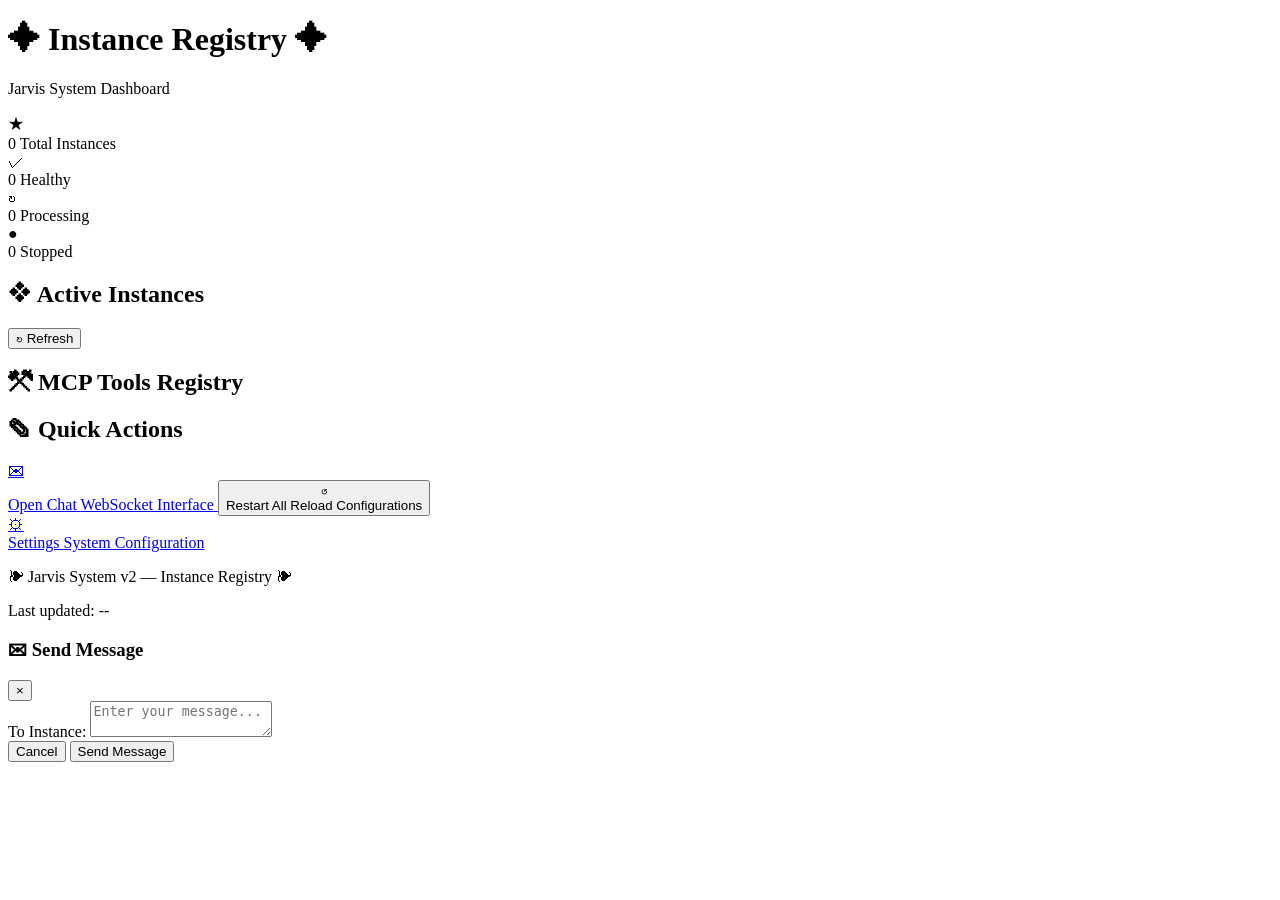
==== web/dashboard.html @ bd9f76c8 "Initial commit: Jarvis Agent Server v2 Features: - Multi-instance Claude Agent management (WebSocket" ====
<!DOCTYPE html>
<html lang="zh-CN">
<head>
    <meta charset="UTF-8">
    <meta name="viewport" content="width=device-width, initial-scale=1.0">
    <title>Jarvis Dashboard - Instance Registry</title>
    <link rel="icon" href="data:image/svg+xml,%3Csvg xmlns='http://www.w3.org/2000/svg' viewBox='0 0 16 16' fill='%23D97757'%3E%3Cpath d='m3.127 10.604 3.135-1.76.053-.153-.053-.085H6.11l-.525-.032-1.791-.048-1.554-.065-1.505-.08-.38-.081L0 7.832l.036-.234.32-.214.455.04 1.009.069 1.513.105 1.097.064 1.626.17h.259l.036-.105-.089-.065-.068-.064-1.566-1.062-1.695-1.121-.887-.646-.48-.327-.243-.306-.104-.67.435-.48.585.04.15.04.593.456 1.267.981 1.654 1.218.242.202.097-.068.012-.049-.109-.181-.9-1.626-.96-1.655-.428-.686-.113-.411a2 2 0 0 1-.068-.484l.496-.674L4.446 0l.662.089.279.242.411.94.666 1.48 1.033 2.014.302.597.162.553.06.17h.105v-.097l.085-1.134.157-1.392.154-1.792.052-.504.25-.605.497-.327.387.186.319.456-.045.294-.19 1.23-.37 1.93-.243 1.29h.142l.161-.16.654-.868 1.097-1.372.484-.545.565-.601.363-.287h.686l.505.751-.226.775-.707.895-.585.759-.839 1.13-.524.904.048.072.125-.012 1.897-.403 1.024-.186 1.223-.21.553.258.06.263-.218.536-1.307.323-1.533.307-2.284.54-.028.02.032.04 1.029.098.44.024h1.077l2.005.15.525.346.315.424-.053.323-.807.411-3.631-.863-.872-.218h-.12v.073l.726.71 1.331 1.202 1.667 1.55.084.383-.214.302-.226-.032-1.464-1.101-.565-.497-1.28-1.077h-.084v.113l.295.432 1.557 2.34.08.718-.112.234-.404.141-.444-.08-.911-1.28-.94-1.44-.759-1.291-.093.053-.448 4.821-.21.246-.484.186-.403-.307-.214-.496.214-.98.258-1.28.21-1.016.19-1.263.112-.42-.008-.028-.092.012-.953 1.307-1.448 1.957-1.146 1.227-.274.109-.477-.247.045-.44.266-.39 1.586-2.018.956-1.25.617-.723-.004-.105h-.036l-4.212 2.736-.75.096-.324-.302.04-.496.154-.162 1.267-.871z'/%3E%3C/svg%3E">
    <link rel="preconnect" href="https://fonts.googleapis.com">
    <link rel="preconnect" href="https://fonts.gstatic.com" crossorigin>
    <link href="https://fonts.googleapis.com/css2?family=Cinzel:wght@400;500;600;700&family=Crimson+Pro:ital,wght@0,300;0,400;0,500;0,600;1,300;1,400&family=IM+Fell+English:ital@0;1&display=swap" rel="stylesheet">
    <link rel="stylesheet" href="/static/dashboard.css">
</head>
<body>
    <!-- Parchment texture overlay -->
    <div class="parchment-bg"></div>
    <div class="parchment-grain"></div>

    <!-- Decorative corners -->
    <div class="corner-ornament top-left"></div>
    <div class="corner-ornament top-right"></div>
    <div class="corner-ornament bottom-left"></div>
    <div class="corner-ornament bottom-right"></div>

    <div class="dashboard-container">
        <!-- Header -->
        <header class="dashboard-header">
            <div class="header-ornament left"></div>
            <div class="header-content">
                <h1 class="title">
                    <span class="title-icon">&#x2726;</span>
                    Instance Registry
                    <span class="title-icon">&#x2726;</span>
                </h1>
                <p class="subtitle">Jarvis System Dashboard</p>
            </div>
            <div class="header-ornament right"></div>
        </header>

        <!-- Status Summary -->
        <section class="summary-section">
            <div class="summary-card">
                <div class="summary-icon">&#x2605;</div>
                <div class="summary-content">
                    <span class="summary-value" id="totalInstances">0</span>
                    <span class="summary-label">Total Instances</span>
                </div>
            </div>
            <div class="summary-card">
                <div class="summary-icon healthy">&#x2713;</div>
                <div class="summary-content">
                    <span class="summary-value" id="healthyInstances">0</span>
                    <span class="summary-label">Healthy</span>
                </div>
            </div>
            <div class="summary-card">
                <div class="summary-icon processing">&#x21BB;</div>
                <div class="summary-content">
                    <span class="summary-value" id="processingInstances">0</span>
                    <span class="summary-label">Processing</span>
                </div>
            </div>
            <div class="summary-card">
                <div class="summary-icon stopped">&#x25CF;</div>
                <div class="summary-content">
                    <span class="summary-value" id="stoppedInstances">0</span>
                    <span class="summary-label">Stopped</span>
                </div>
            </div>
        </section>

        <!-- Instances Grid -->
        <section class="instances-section">
            <div class="section-header">
                <h2>
                    <span class="section-icon">&#x2756;</span>
                    Active Instances
                </h2>
                <button class="refresh-btn" id="refreshBtn" title="Refresh">
                    <span class="refresh-icon">&#x21BB;</span>
                    Refresh
                </button>
            </div>
            <div class="instances-grid" id="instancesGrid">
                <!-- Instance cards will be inserted here -->
            </div>
        </section>

        <!-- MCP Tools Section -->
        <section class="tools-section">
            <div class="section-header">
                <h2>
                    <span class="section-icon">&#x2692;</span>
                    MCP Tools Registry
                </h2>
            </div>
            <div class="tools-grid" id="toolsGrid">
                <!-- Tool cards will be inserted here -->
            </div>
        </section>

        <!-- Quick Actions -->
        <section class="actions-section">
            <div class="section-header">
                <h2>
                    <span class="section-icon">&#x270E;</span>
                    Quick Actions
                </h2>
            </div>
            <div class="actions-grid">
                <a href="/" class="action-card">
                    <div class="action-icon">&#x2709;</div>
                    <span class="action-label">Open Chat</span>
                    <span class="action-desc">WebSocket Interface</span>
                </a>
                <button class="action-card" id="restartAllBtn">
                    <div class="action-icon">&#x21BA;</div>
                    <span class="action-label">Restart All</span>
                    <span class="action-desc">Reload Configurations</span>
                </button>
                <a href="/settings.html" class="action-card">
                    <div class="action-icon">&#x2699;</div>
                    <span class="action-label">Settings</span>
                    <span class="action-desc">System Configuration</span>
                </a>
            </div>
        </section>

        <!-- Footer -->
        <footer class="dashboard-footer">
            <div class="footer-ornament"></div>
            <p class="footer-text">
                <span class="footer-icon">&#x2767;</span>
                Jarvis System v2 &mdash; Instance Registry
                <span class="footer-icon">&#x2767;</span>
            </p>
            <p class="footer-timestamp" id="lastUpdate">Last updated: --</p>
        </footer>
    </div>

    <!-- Message Modal -->
    <div class="modal-overlay" id="messageModal">
        <div class="modal-content">
            <div class="modal-header">
                <h3>
                    <span class="modal-icon">&#x2709;</span>
                    Send Message
                </h3>
                <button class="modal-close" id="modalClose">&times;</button>
            </div>
            <div class="modal-body">
                <label class="modal-label">To Instance: <span id="modalInstanceId"></span></label>
                <textarea class="modal-textarea" id="messageInput" placeholder="Enter your message..."></textarea>
            </div>
            <div class="modal-footer">
                <button class="modal-btn cancel" id="modalCancel">Cancel</button>
                <button class="modal-btn send" id="modalSend">Send Message</button>
            </div>
        </div>
    </div>

    <script src="/static/dashboard.js"></script>
</body>
</html>
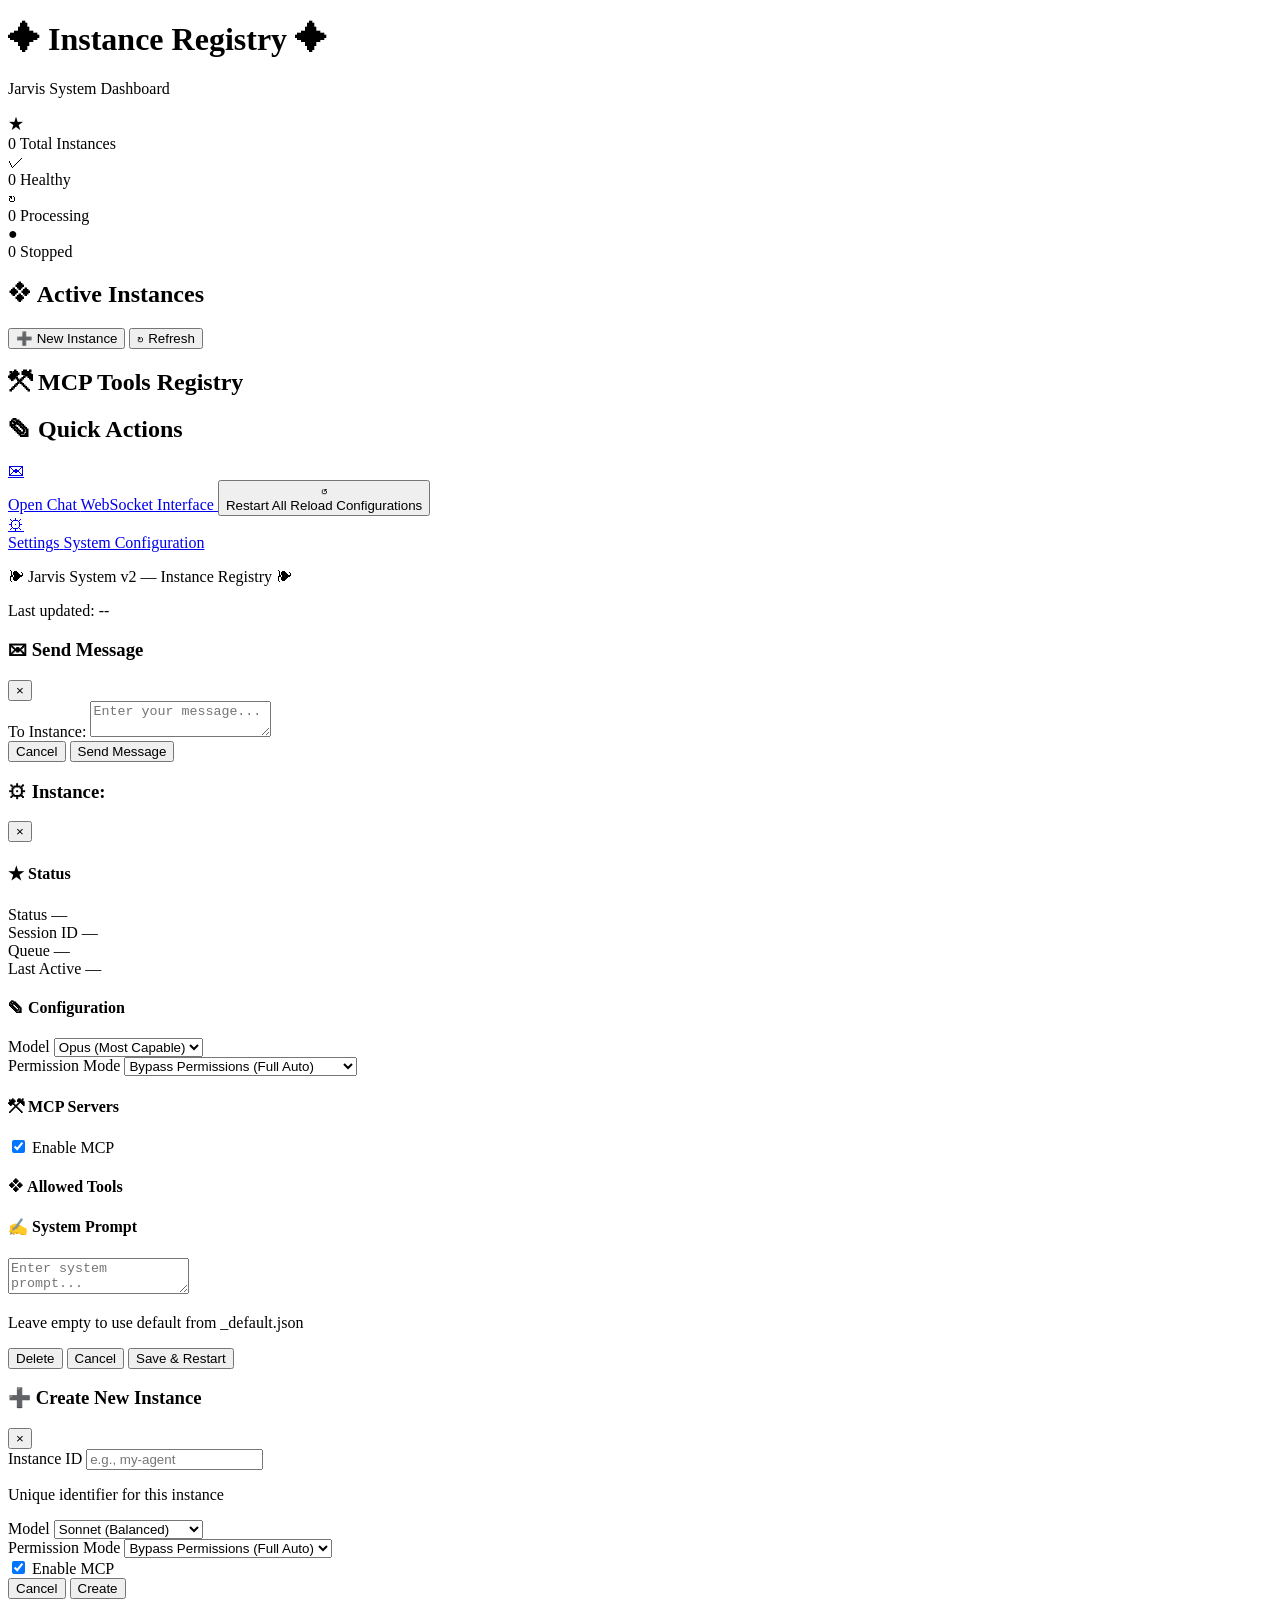
==== commit 59560160: "添加 dashboard 和配置管理" ====
--- a/web/dashboard.html
+++ b/web/dashboard.html
@@ -75,10 +75,15 @@
                     <span class="section-icon">&#x2756;</span>
                     Active Instances
                 </h2>
-                <button class="refresh-btn" id="refreshBtn" title="Refresh">
-                    <span class="refresh-icon">&#x21BB;</span>
-                    Refresh
-                </button>
+                <div class="header-actions">
+                    <button class="action-btn" id="newInstanceBtn" title="Create new instance">
+                        <span>&#x2795;</span> New Instance
+                    </button>
+                    <button class="refresh-btn" id="refreshBtn" title="Refresh">
+                        <span class="refresh-icon">&#x21BB;</span>
+                        Refresh
+                    </button>
+                </div>
             </div>
             <div class="instances-grid" id="instancesGrid">
                 <!-- Instance cards will be inserted here -->
@@ -158,6 +163,151 @@
         </div>
     </div>
 
+    <!-- Instance Detail Modal -->
+    <div class="modal-overlay" id="instanceDetailModal">
+        <div class="modal-content modal-large">
+            <div class="modal-header">
+                <h3>
+                    <span class="modal-icon">&#x2699;</span>
+                    Instance: <span id="detailInstanceId"></span>
+                </h3>
+                <button class="modal-close" id="detailModalClose">&times;</button>
+            </div>
+            <div class="modal-body">
+                <!-- Status Section -->
+                <div class="detail-section">
+                    <h4 class="detail-section-title">&#x2605; Status</h4>
+                    <div class="status-grid">
+                        <div class="status-item">
+                            <span class="status-label">Status</span>
+                            <span class="status-value" id="detailStatus">—</span>
+                        </div>
+                        <div class="status-item">
+                            <span class="status-label">Session ID</span>
+                            <span class="status-value" id="detailSessionId">—</span>
+                        </div>
+                        <div class="status-item">
+                            <span class="status-label">Queue</span>
+                            <span class="status-value" id="detailQueueSize">—</span>
+                        </div>
+                        <div class="status-item">
+                            <span class="status-label">Last Active</span>
+                            <span class="status-value" id="detailLastActive">—</span>
+                        </div>
+                    </div>
+                </div>
+
+                <!-- Configuration Section -->
+                <div class="detail-section">
+                    <h4 class="detail-section-title">&#x270E; Configuration</h4>
+
+                    <div class="config-row">
+                        <label class="config-label">Model</label>
+                        <select id="configModel" class="config-select">
+                            <option value="opus">Opus (Most Capable)</option>
+                            <option value="sonnet">Sonnet (Balanced)</option>
+                            <option value="haiku">Haiku (Fast)</option>
+                        </select>
+                    </div>
+
+                    <div class="config-row">
+                        <label class="config-label">Permission Mode</label>
+                        <select id="configPermissionMode" class="config-select">
+                            <option value="bypassPermissions">Bypass Permissions (Full Auto)</option>
+                            <option value="acceptEdits">Accept Edits (Auto-accept file edits)</option>
+                            <option value="plan">Plan Mode (Requires approval)</option>
+                            <option value="default">Default (Ask for everything)</option>
+                        </select>
+                    </div>
+                </div>
+
+                <!-- MCP Section -->
+                <div class="detail-section">
+                    <h4 class="detail-section-title">&#x2692; MCP Servers</h4>
+                    <div class="config-row">
+                        <label class="config-label">
+                            <input type="checkbox" id="configMcpEnabled" checked>
+                            Enable MCP
+                        </label>
+                    </div>
+                    <div class="mcp-servers-grid" id="mcpServersGrid">
+                        <!-- MCP server checkboxes will be inserted here -->
+                    </div>
+                </div>
+
+                <!-- Tools Section -->
+                <div class="detail-section">
+                    <h4 class="detail-section-title">&#x2756; Allowed Tools</h4>
+                    <div class="tools-checkbox-grid" id="toolsCheckboxGrid">
+                        <!-- Tool checkboxes will be inserted here -->
+                    </div>
+                </div>
+
+                <!-- System Prompt Section -->
+                <div class="detail-section">
+                    <h4 class="detail-section-title">&#x270D; System Prompt</h4>
+                    <textarea id="configSystemPrompt" class="config-textarea" placeholder="Enter system prompt..."></textarea>
+                    <p class="config-hint">Leave empty to use default from _default.json</p>
+                </div>
+            </div>
+            <div class="modal-footer">
+                <button class="modal-btn danger" id="detailDeleteBtn">Delete</button>
+                <button class="modal-btn cancel" id="detailCancelBtn">Cancel</button>
+                <button class="modal-btn send" id="detailSaveBtn">Save & Restart</button>
+            </div>
+        </div>
+    </div>
+
+    <!-- New Instance Modal -->
+    <div class="modal-overlay" id="newInstanceModal">
+        <div class="modal-content">
+            <div class="modal-header">
+                <h3>
+                    <span class="modal-icon">&#x2795;</span>
+                    Create New Instance
+                </h3>
+                <button class="modal-close" id="newInstanceClose">&times;</button>
+            </div>
+            <div class="modal-body">
+                <div class="config-row">
+                    <label class="config-label">Instance ID</label>
+                    <input type="text" id="newInstanceId" class="config-input" placeholder="e.g., my-agent">
+                    <p class="config-hint">Unique identifier for this instance</p>
+                </div>
+
+                <div class="config-row">
+                    <label class="config-label">Model</label>
+                    <select id="newConfigModel" class="config-select">
+                        <option value="sonnet" selected>Sonnet (Balanced)</option>
+                        <option value="opus">Opus (Most Capable)</option>
+                        <option value="haiku">Haiku (Fast)</option>
+                    </select>
+                </div>
+
+                <div class="config-row">
+                    <label class="config-label">Permission Mode</label>
+                    <select id="newConfigPermissionMode" class="config-select">
+                        <option value="bypassPermissions" selected>Bypass Permissions (Full Auto)</option>
+                        <option value="acceptEdits">Accept Edits</option>
+                        <option value="plan">Plan Mode</option>
+                        <option value="default">Default</option>
+                    </select>
+                </div>
+
+                <div class="config-row">
+                    <label class="config-label">
+                        <input type="checkbox" id="newConfigMcpEnabled" checked>
+                        Enable MCP
+                    </label>
+                </div>
+            </div>
+            <div class="modal-footer">
+                <button class="modal-btn cancel" id="newInstanceCancel">Cancel</button>
+                <button class="modal-btn send" id="newInstanceCreate">Create</button>
+            </div>
+        </div>
+    </div>
+
     <script src="/static/dashboard.js"></script>
 </body>
 </html>
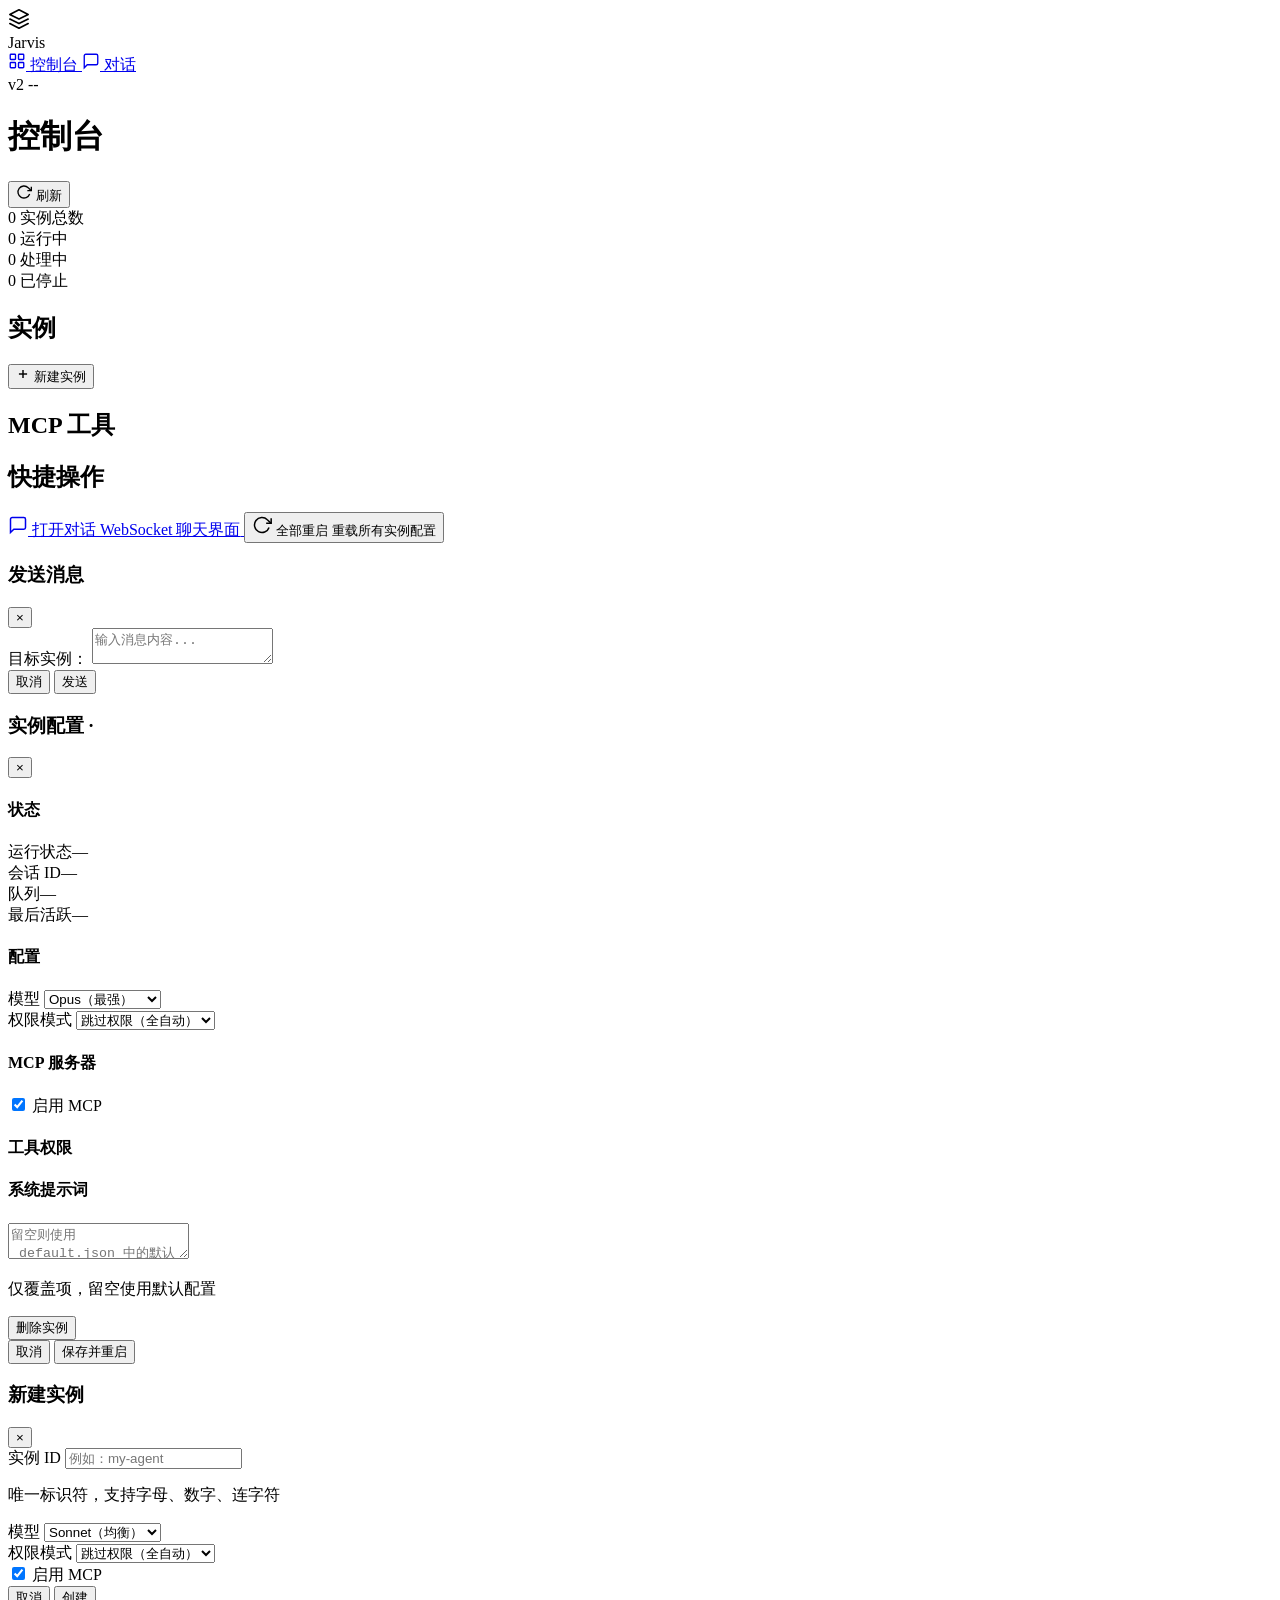
==== commit 8e168a70: "redesign: 控制台重构为 Claude 风格简约界面 + 修复容器启动和设置页 - 重写 dashboard (HTML/CSS/JS) 为暖白色调简约风格，中文界面 - 删除废弃的 sett" ====
--- a/web/dashboard.html
+++ b/web/dashboard.html
@@ -3,307 +3,254 @@
 <head>
     <meta charset="UTF-8">
     <meta name="viewport" content="width=device-width, initial-scale=1.0">
-    <title>Jarvis Dashboard - Instance Registry</title>
+    <title>Jarvis 控制台</title>
     <link rel="icon" href="data:image/svg+xml,%3Csvg xmlns='http://www.w3.org/2000/svg' viewBox='0 0 16 16' fill='%23D97757'%3E%3Cpath d='m3.127 10.604 3.135-1.76.053-.153-.053-.085H6.11l-.525-.032-1.791-.048-1.554-.065-1.505-.08-.38-.081L0 7.832l.036-.234.32-.214.455.04 1.009.069 1.513.105 1.097.064 1.626.17h.259l.036-.105-.089-.065-.068-.064-1.566-1.062-1.695-1.121-.887-.646-.48-.327-.243-.306-.104-.67.435-.48.585.04.15.04.593.456 1.267.981 1.654 1.218.242.202.097-.068.012-.049-.109-.181-.9-1.626-.96-1.655-.428-.686-.113-.411a2 2 0 0 1-.068-.484l.496-.674L4.446 0l.662.089.279.242.411.94.666 1.48 1.033 2.014.302.597.162.553.06.17h.105v-.097l.085-1.134.157-1.392.154-1.792.052-.504.25-.605.497-.327.387.186.319.456-.045.294-.19 1.23-.37 1.93-.243 1.29h.142l.161-.16.654-.868 1.097-1.372.484-.545.565-.601.363-.287h.686l.505.751-.226.775-.707.895-.585.759-.839 1.13-.524.904.048.072.125-.012 1.897-.403 1.024-.186 1.223-.21.553.258.06.263-.218.536-1.307.323-1.533.307-2.284.54-.028.02.032.04 1.029.098.44.024h1.077l2.005.15.525.346.315.424-.053.323-.807.411-3.631-.863-.872-.218h-.12v.073l.726.71 1.331 1.202 1.667 1.55.084.383-.214.302-.226-.032-1.464-1.101-.565-.497-1.28-1.077h-.084v.113l.295.432 1.557 2.34.08.718-.112.234-.404.141-.444-.08-.911-1.28-.94-1.44-.759-1.291-.093.053-.448 4.821-.21.246-.484.186-.403-.307-.214-.496.214-.98.258-1.28.21-1.016.19-1.263.112-.42-.008-.028-.092.012-.953 1.307-1.448 1.957-1.146 1.227-.274.109-.477-.247.045-.44.266-.39 1.586-2.018.956-1.25.617-.723-.004-.105h-.036l-4.212 2.736-.75.096-.324-.302.04-.496.154-.162 1.267-.871z'/%3E%3C/svg%3E">
     <link rel="preconnect" href="https://fonts.googleapis.com">
     <link rel="preconnect" href="https://fonts.gstatic.com" crossorigin>
-    <link href="https://fonts.googleapis.com/css2?family=Cinzel:wght@400;500;600;700&family=Crimson+Pro:ital,wght@0,300;0,400;0,500;0,600;1,300;1,400&family=IM+Fell+English:ital@0;1&display=swap" rel="stylesheet">
+    <link href="https://fonts.googleapis.com/css2?family=Noto+Sans+SC:wght@300;400;500;600&family=DM+Sans:ital,wght@0,400;0,500;0,600;0,700;1,400&display=swap" rel="stylesheet">
     <link rel="stylesheet" href="/static/dashboard.css">
 </head>
 <body>
-    <!-- Parchment texture overlay -->
-    <div class="parchment-bg"></div>
-    <div class="parchment-grain"></div>
-
-    <!-- Decorative corners -->
-    <div class="corner-ornament top-left"></div>
-    <div class="corner-ornament top-right"></div>
-    <div class="corner-ornament bottom-left"></div>
-    <div class="corner-ornament bottom-right"></div>
-
-    <div class="dashboard-container">
-        <!-- Header -->
-        <header class="dashboard-header">
-            <div class="header-ornament left"></div>
-            <div class="header-content">
-                <h1 class="title">
-                    <span class="title-icon">&#x2726;</span>
-                    Instance Registry
-                    <span class="title-icon">&#x2726;</span>
-                </h1>
-                <p class="subtitle">Jarvis System Dashboard</p>
-            </div>
-            <div class="header-ornament right"></div>
-        </header>
-
-        <!-- Status Summary -->
-        <section class="summary-section">
-            <div class="summary-card">
-                <div class="summary-icon">&#x2605;</div>
-                <div class="summary-content">
-                    <span class="summary-value" id="totalInstances">0</span>
-                    <span class="summary-label">Total Instances</span>
-                </div>
-            </div>
-            <div class="summary-card">
-                <div class="summary-icon healthy">&#x2713;</div>
-                <div class="summary-content">
-                    <span class="summary-value" id="healthyInstances">0</span>
-                    <span class="summary-label">Healthy</span>
-                </div>
-            </div>
-            <div class="summary-card">
-                <div class="summary-icon processing">&#x21BB;</div>
-                <div class="summary-content">
-                    <span class="summary-value" id="processingInstances">0</span>
-                    <span class="summary-label">Processing</span>
-                </div>
-            </div>
-            <div class="summary-card">
-                <div class="summary-icon stopped">&#x25CF;</div>
-                <div class="summary-content">
-                    <span class="summary-value" id="stoppedInstances">0</span>
-                    <span class="summary-label">Stopped</span>
-                </div>
-            </div>
-        </section>
-
-        <!-- Instances Grid -->
-        <section class="instances-section">
-            <div class="section-header">
-                <h2>
-                    <span class="section-icon">&#x2756;</span>
-                    Active Instances
-                </h2>
-                <div class="header-actions">
-                    <button class="action-btn" id="newInstanceBtn" title="Create new instance">
-                        <span>&#x2795;</span> New Instance
+    <div class="app">
+        <!-- Sidebar -->
+        <aside class="sidebar">
+            <div class="sidebar-brand">
+                <div class="brand-icon">
+                    <svg width="22" height="22" viewBox="0 0 24 24" fill="none" stroke="currentColor" stroke-width="1.8" stroke-linecap="round" stroke-linejoin="round">
+                        <path d="M12 2L2 7l10 5 10-5-10-5z"/><path d="M2 17l10 5 10-5"/><path d="M2 12l10 5 10-5"/>
+                    </svg>
+                </div>
+                <span class="brand-text">Jarvis</span>
+            </div>
+
+            <nav class="sidebar-nav">
+                <a href="/dashboard" class="nav-item active">
+                    <svg width="18" height="18" viewBox="0 0 24 24" fill="none" stroke="currentColor" stroke-width="1.8"><rect x="3" y="3" width="7" height="7" rx="1"/><rect x="14" y="3" width="7" height="7" rx="1"/><rect x="3" y="14" width="7" height="7" rx="1"/><rect x="14" y="14" width="7" height="7" rx="1"/></svg>
+                    <span>控制台</span>
+                </a>
+                <a href="/" class="nav-item">
+                    <svg width="18" height="18" viewBox="0 0 24 24" fill="none" stroke="currentColor" stroke-width="1.8"><path d="M21 15a2 2 0 0 1-2 2H7l-4 4V5a2 2 0 0 1 2-2h14a2 2 0 0 1 2 2z"/></svg>
+                    <span>对话</span>
+                </a>
+            </nav>
+
+            <div class="sidebar-footer">
+                <span class="version-tag">v2</span>
+                <span class="update-time" id="lastUpdate">--</span>
+            </div>
+        </aside>
+
+        <!-- Main Content -->
+        <main class="main">
+            <!-- Top Bar -->
+            <header class="topbar">
+                <h1 class="page-title">控制台</h1>
+                <div class="topbar-actions">
+                    <button class="btn btn-ghost" id="refreshBtn">
+                        <svg width="16" height="16" viewBox="0 0 24 24" fill="none" stroke="currentColor" stroke-width="2"><polyline points="23 4 23 10 17 10"/><path d="M20.49 15a9 9 0 1 1-2.12-9.36L23 10"/></svg>
+                        刷新
                     </button>
-                    <button class="refresh-btn" id="refreshBtn" title="Refresh">
-                        <span class="refresh-icon">&#x21BB;</span>
-                        Refresh
+                </div>
+            </header>
+
+            <!-- Stats Row -->
+            <section class="stats-row">
+                <div class="stat-card">
+                    <span class="stat-value" id="totalInstances">0</span>
+                    <span class="stat-label">实例总数</span>
+                </div>
+                <div class="stat-card">
+                    <span class="stat-dot dot-healthy"></span>
+                    <span class="stat-value" id="healthyInstances">0</span>
+                    <span class="stat-label">运行中</span>
+                </div>
+                <div class="stat-card">
+                    <span class="stat-dot dot-processing"></span>
+                    <span class="stat-value" id="processingInstances">0</span>
+                    <span class="stat-label">处理中</span>
+                </div>
+                <div class="stat-card">
+                    <span class="stat-dot dot-stopped"></span>
+                    <span class="stat-value" id="stoppedInstances">0</span>
+                    <span class="stat-label">已停止</span>
+                </div>
+            </section>
+
+            <!-- Instances Section -->
+            <section class="section">
+                <div class="section-header">
+                    <h2 class="section-title">实例</h2>
+                    <button class="btn btn-primary" id="newInstanceBtn">
+                        <svg width="14" height="14" viewBox="0 0 24 24" fill="none" stroke="currentColor" stroke-width="2.5"><line x1="12" y1="5" x2="12" y2="19"/><line x1="5" y1="12" x2="19" y2="12"/></svg>
+                        新建实例
                     </button>
                 </div>
-            </div>
-            <div class="instances-grid" id="instancesGrid">
-                <!-- Instance cards will be inserted here -->
-            </div>
-        </section>
-
-        <!-- MCP Tools Section -->
-        <section class="tools-section">
-            <div class="section-header">
-                <h2>
-                    <span class="section-icon">&#x2692;</span>
-                    MCP Tools Registry
-                </h2>
-            </div>
-            <div class="tools-grid" id="toolsGrid">
-                <!-- Tool cards will be inserted here -->
-            </div>
-        </section>
-
-        <!-- Quick Actions -->
-        <section class="actions-section">
-            <div class="section-header">
-                <h2>
-                    <span class="section-icon">&#x270E;</span>
-                    Quick Actions
-                </h2>
-            </div>
-            <div class="actions-grid">
-                <a href="/" class="action-card">
-                    <div class="action-icon">&#x2709;</div>
-                    <span class="action-label">Open Chat</span>
-                    <span class="action-desc">WebSocket Interface</span>
-                </a>
-                <button class="action-card" id="restartAllBtn">
-                    <div class="action-icon">&#x21BA;</div>
-                    <span class="action-label">Restart All</span>
-                    <span class="action-desc">Reload Configurations</span>
-                </button>
-                <a href="/settings.html" class="action-card">
-                    <div class="action-icon">&#x2699;</div>
-                    <span class="action-label">Settings</span>
-                    <span class="action-desc">System Configuration</span>
-                </a>
-            </div>
-        </section>
-
-        <!-- Footer -->
-        <footer class="dashboard-footer">
-            <div class="footer-ornament"></div>
-            <p class="footer-text">
-                <span class="footer-icon">&#x2767;</span>
-                Jarvis System v2 &mdash; Instance Registry
-                <span class="footer-icon">&#x2767;</span>
-            </p>
-            <p class="footer-timestamp" id="lastUpdate">Last updated: --</p>
-        </footer>
-    </div>
-
-    <!-- Message Modal -->
+                <div class="instances-grid" id="instancesGrid">
+                    <!-- Cards rendered by JS -->
+                </div>
+            </section>
+
+            <!-- MCP Tools Section -->
+            <section class="section">
+                <div class="section-header">
+                    <h2 class="section-title">MCP 工具</h2>
+                </div>
+                <div class="tools-grid" id="toolsGrid">
+                    <!-- Tools rendered by JS -->
+                </div>
+            </section>
+
+            <!-- Quick Actions -->
+            <section class="section">
+                <div class="section-header">
+                    <h2 class="section-title">快捷操作</h2>
+                </div>
+                <div class="actions-row">
+                    <a href="/" class="action-card">
+                        <svg width="20" height="20" viewBox="0 0 24 24" fill="none" stroke="currentColor" stroke-width="1.8"><path d="M21 15a2 2 0 0 1-2 2H7l-4 4V5a2 2 0 0 1 2-2h14a2 2 0 0 1 2 2z"/></svg>
+                        <span class="action-title">打开对话</span>
+                        <span class="action-desc">WebSocket 聊天界面</span>
+                    </a>
+                    <button class="action-card" id="restartAllBtn">
+                        <svg width="20" height="20" viewBox="0 0 24 24" fill="none" stroke="currentColor" stroke-width="1.8"><polyline points="23 4 23 10 17 10"/><path d="M20.49 15a9 9 0 1 1-2.12-9.36L23 10"/></svg>
+                        <span class="action-title">全部重启</span>
+                        <span class="action-desc">重载所有实例配置</span>
+                    </button>
+                </div>
+            </section>
+        </main>
+    </div>
+
+    <!-- Send Message Modal -->
     <div class="modal-overlay" id="messageModal">
-        <div class="modal-content">
+        <div class="modal">
             <div class="modal-header">
-                <h3>
-                    <span class="modal-icon">&#x2709;</span>
-                    Send Message
-                </h3>
+                <h3>发送消息</h3>
                 <button class="modal-close" id="modalClose">&times;</button>
             </div>
             <div class="modal-body">
-                <label class="modal-label">To Instance: <span id="modalInstanceId"></span></label>
-                <textarea class="modal-textarea" id="messageInput" placeholder="Enter your message..."></textarea>
+                <label class="field-label">目标实例：<strong id="modalInstanceId"></strong></label>
+                <textarea class="field-textarea" id="messageInput" placeholder="输入消息内容..."></textarea>
             </div>
             <div class="modal-footer">
-                <button class="modal-btn cancel" id="modalCancel">Cancel</button>
-                <button class="modal-btn send" id="modalSend">Send Message</button>
+                <button class="btn btn-ghost" id="modalCancel">取消</button>
+                <button class="btn btn-primary" id="modalSend">发送</button>
             </div>
         </div>
     </div>
 
     <!-- Instance Detail Modal -->
     <div class="modal-overlay" id="instanceDetailModal">
-        <div class="modal-content modal-large">
+        <div class="modal modal-lg">
             <div class="modal-header">
-                <h3>
-                    <span class="modal-icon">&#x2699;</span>
-                    Instance: <span id="detailInstanceId"></span>
-                </h3>
+                <h3>实例配置 · <span id="detailInstanceId"></span></h3>
                 <button class="modal-close" id="detailModalClose">&times;</button>
             </div>
             <div class="modal-body">
-                <!-- Status Section -->
-                <div class="detail-section">
-                    <h4 class="detail-section-title">&#x2605; Status</h4>
+                <!-- Status -->
+                <div class="config-section">
+                    <h4 class="config-section-title">状态</h4>
                     <div class="status-grid">
-                        <div class="status-item">
-                            <span class="status-label">Status</span>
-                            <span class="status-value" id="detailStatus">—</span>
-                        </div>
-                        <div class="status-item">
-                            <span class="status-label">Session ID</span>
-                            <span class="status-value" id="detailSessionId">—</span>
-                        </div>
-                        <div class="status-item">
-                            <span class="status-label">Queue</span>
-                            <span class="status-value" id="detailQueueSize">—</span>
-                        </div>
-                        <div class="status-item">
-                            <span class="status-label">Last Active</span>
-                            <span class="status-value" id="detailLastActive">—</span>
-                        </div>
+                        <div class="status-item"><span class="status-label">运行状态</span><span class="status-value" id="detailStatus">—</span></div>
+                        <div class="status-item"><span class="status-label">会话 ID</span><span class="status-value mono" id="detailSessionId">—</span></div>
+                        <div class="status-item"><span class="status-label">队列</span><span class="status-value" id="detailQueueSize">—</span></div>
+                        <div class="status-item"><span class="status-label">最后活跃</span><span class="status-value" id="detailLastActive">—</span></div>
                     </div>
                 </div>
 
-                <!-- Configuration Section -->
-                <div class="detail-section">
-                    <h4 class="detail-section-title">&#x270E; Configuration</h4>
-
-                    <div class="config-row">
-                        <label class="config-label">Model</label>
-                        <select id="configModel" class="config-select">
-                            <option value="opus">Opus (Most Capable)</option>
-                            <option value="sonnet">Sonnet (Balanced)</option>
-                            <option value="haiku">Haiku (Fast)</option>
+                <!-- Configuration -->
+                <div class="config-section">
+                    <h4 class="config-section-title">配置</h4>
+                    <div class="config-field">
+                        <label class="field-label">模型</label>
+                        <select id="configModel" class="field-select">
+                            <option value="opus">Opus（最强）</option>
+                            <option value="sonnet">Sonnet（均衡）</option>
+                            <option value="haiku">Haiku（快速）</option>
                         </select>
                     </div>
-
-                    <div class="config-row">
-                        <label class="config-label">Permission Mode</label>
-                        <select id="configPermissionMode" class="config-select">
-                            <option value="bypassPermissions">Bypass Permissions (Full Auto)</option>
-                            <option value="acceptEdits">Accept Edits (Auto-accept file edits)</option>
-                            <option value="plan">Plan Mode (Requires approval)</option>
-                            <option value="default">Default (Ask for everything)</option>
+                    <div class="config-field">
+                        <label class="field-label">权限模式</label>
+                        <select id="configPermissionMode" class="field-select">
+                            <option value="bypassPermissions">跳过权限（全自动）</option>
+                            <option value="acceptEdits">自动接受编辑</option>
+                            <option value="plan">规划模式（需审批）</option>
+                            <option value="default">默认（逐项确认）</option>
                         </select>
                     </div>
                 </div>
 
-                <!-- MCP Section -->
-                <div class="detail-section">
-                    <h4 class="detail-section-title">&#x2692; MCP Servers</h4>
-                    <div class="config-row">
-                        <label class="config-label">
-                            <input type="checkbox" id="configMcpEnabled" checked>
-                            Enable MCP
-                        </label>
-                    </div>
-                    <div class="mcp-servers-grid" id="mcpServersGrid">
-                        <!-- MCP server checkboxes will be inserted here -->
-                    </div>
-                </div>
-
-                <!-- Tools Section -->
-                <div class="detail-section">
-                    <h4 class="detail-section-title">&#x2756; Allowed Tools</h4>
-                    <div class="tools-checkbox-grid" id="toolsCheckboxGrid">
-                        <!-- Tool checkboxes will be inserted here -->
-                    </div>
-                </div>
-
-                <!-- System Prompt Section -->
-                <div class="detail-section">
-                    <h4 class="detail-section-title">&#x270D; System Prompt</h4>
-                    <textarea id="configSystemPrompt" class="config-textarea" placeholder="Enter system prompt..."></textarea>
-                    <p class="config-hint">Leave empty to use default from _default.json</p>
-                </div>
-            </div>
-            <div class="modal-footer">
-                <button class="modal-btn danger" id="detailDeleteBtn">Delete</button>
-                <button class="modal-btn cancel" id="detailCancelBtn">Cancel</button>
-                <button class="modal-btn send" id="detailSaveBtn">Save & Restart</button>
+                <!-- MCP -->
+                <div class="config-section">
+                    <h4 class="config-section-title">MCP 服务器</h4>
+                    <label class="toggle-row">
+                        <input type="checkbox" id="configMcpEnabled" checked>
+                        <span>启用 MCP</span>
+                    </label>
+                    <div class="chip-grid" id="mcpServersGrid"></div>
+                </div>
+
+                <!-- Tools -->
+                <div class="config-section">
+                    <h4 class="config-section-title">工具权限</h4>
+                    <div class="chip-grid" id="toolsCheckboxGrid"></div>
+                </div>
+
+                <!-- System Prompt -->
+                <div class="config-section">
+                    <h4 class="config-section-title">系统提示词</h4>
+                    <textarea id="configSystemPrompt" class="field-textarea" placeholder="留空则使用 _default.json 中的默认值"></textarea>
+                    <p class="field-hint">仅覆盖项，留空使用默认配置</p>
+                </div>
+            </div>
+            <div class="modal-footer modal-footer-between">
+                <button class="btn btn-danger" id="detailDeleteBtn">删除实例</button>
+                <div class="modal-footer-right">
+                    <button class="btn btn-ghost" id="detailCancelBtn">取消</button>
+                    <button class="btn btn-primary" id="detailSaveBtn">保存并重启</button>
+                </div>
             </div>
         </div>
     </div>
 
     <!-- New Instance Modal -->
     <div class="modal-overlay" id="newInstanceModal">
-        <div class="modal-content">
+        <div class="modal">
             <div class="modal-header">
-                <h3>
-                    <span class="modal-icon">&#x2795;</span>
-                    Create New Instance
-                </h3>
+                <h3>新建实例</h3>
                 <button class="modal-close" id="newInstanceClose">&times;</button>
             </div>
             <div class="modal-body">
-                <div class="config-row">
-                    <label class="config-label">Instance ID</label>
-                    <input type="text" id="newInstanceId" class="config-input" placeholder="e.g., my-agent">
-                    <p class="config-hint">Unique identifier for this instance</p>
-                </div>
-
-                <div class="config-row">
-                    <label class="config-label">Model</label>
-                    <select id="newConfigModel" class="config-select">
-                        <option value="sonnet" selected>Sonnet (Balanced)</option>
-                        <option value="opus">Opus (Most Capable)</option>
-                        <option value="haiku">Haiku (Fast)</option>
+                <div class="config-field">
+                    <label class="field-label">实例 ID</label>
+                    <input type="text" id="newInstanceId" class="field-input" placeholder="例如：my-agent">
+                    <p class="field-hint">唯一标识符，支持字母、数字、连字符</p>
+                </div>
+                <div class="config-field">
+                    <label class="field-label">模型</label>
+                    <select id="newConfigModel" class="field-select">
+                        <option value="sonnet" selected>Sonnet（均衡）</option>
+                        <option value="opus">Opus（最强）</option>
+                        <option value="haiku">Haiku（快速）</option>
                     </select>
                 </div>
-
-                <div class="config-row">
-                    <label class="config-label">Permission Mode</label>
-                    <select id="newConfigPermissionMode" class="config-select">
-                        <option value="bypassPermissions" selected>Bypass Permissions (Full Auto)</option>
-                        <option value="acceptEdits">Accept Edits</option>
-                        <option value="plan">Plan Mode</option>
-                        <option value="default">Default</option>
+                <div class="config-field">
+                    <label class="field-label">权限模式</label>
+                    <select id="newConfigPermissionMode" class="field-select">
+                        <option value="bypassPermissions" selected>跳过权限（全自动）</option>
+                        <option value="acceptEdits">自动接受编辑</option>
+                        <option value="plan">规划模式</option>
+                        <option value="default">默认</option>
                     </select>
                 </div>
-
-                <div class="config-row">
-                    <label class="config-label">
-                        <input type="checkbox" id="newConfigMcpEnabled" checked>
-                        Enable MCP
-                    </label>
-                </div>
+                <label class="toggle-row">
+                    <input type="checkbox" id="newConfigMcpEnabled" checked>
+                    <span>启用 MCP</span>
+                </label>
             </div>
             <div class="modal-footer">
-                <button class="modal-btn cancel" id="newInstanceCancel">Cancel</button>
-                <button class="modal-btn send" id="newInstanceCreate">Create</button>
+                <button class="btn btn-ghost" id="newInstanceCancel">取消</button>
+                <button class="btn btn-primary" id="newInstanceCreate">创建</button>
             </div>
         </div>
     </div>
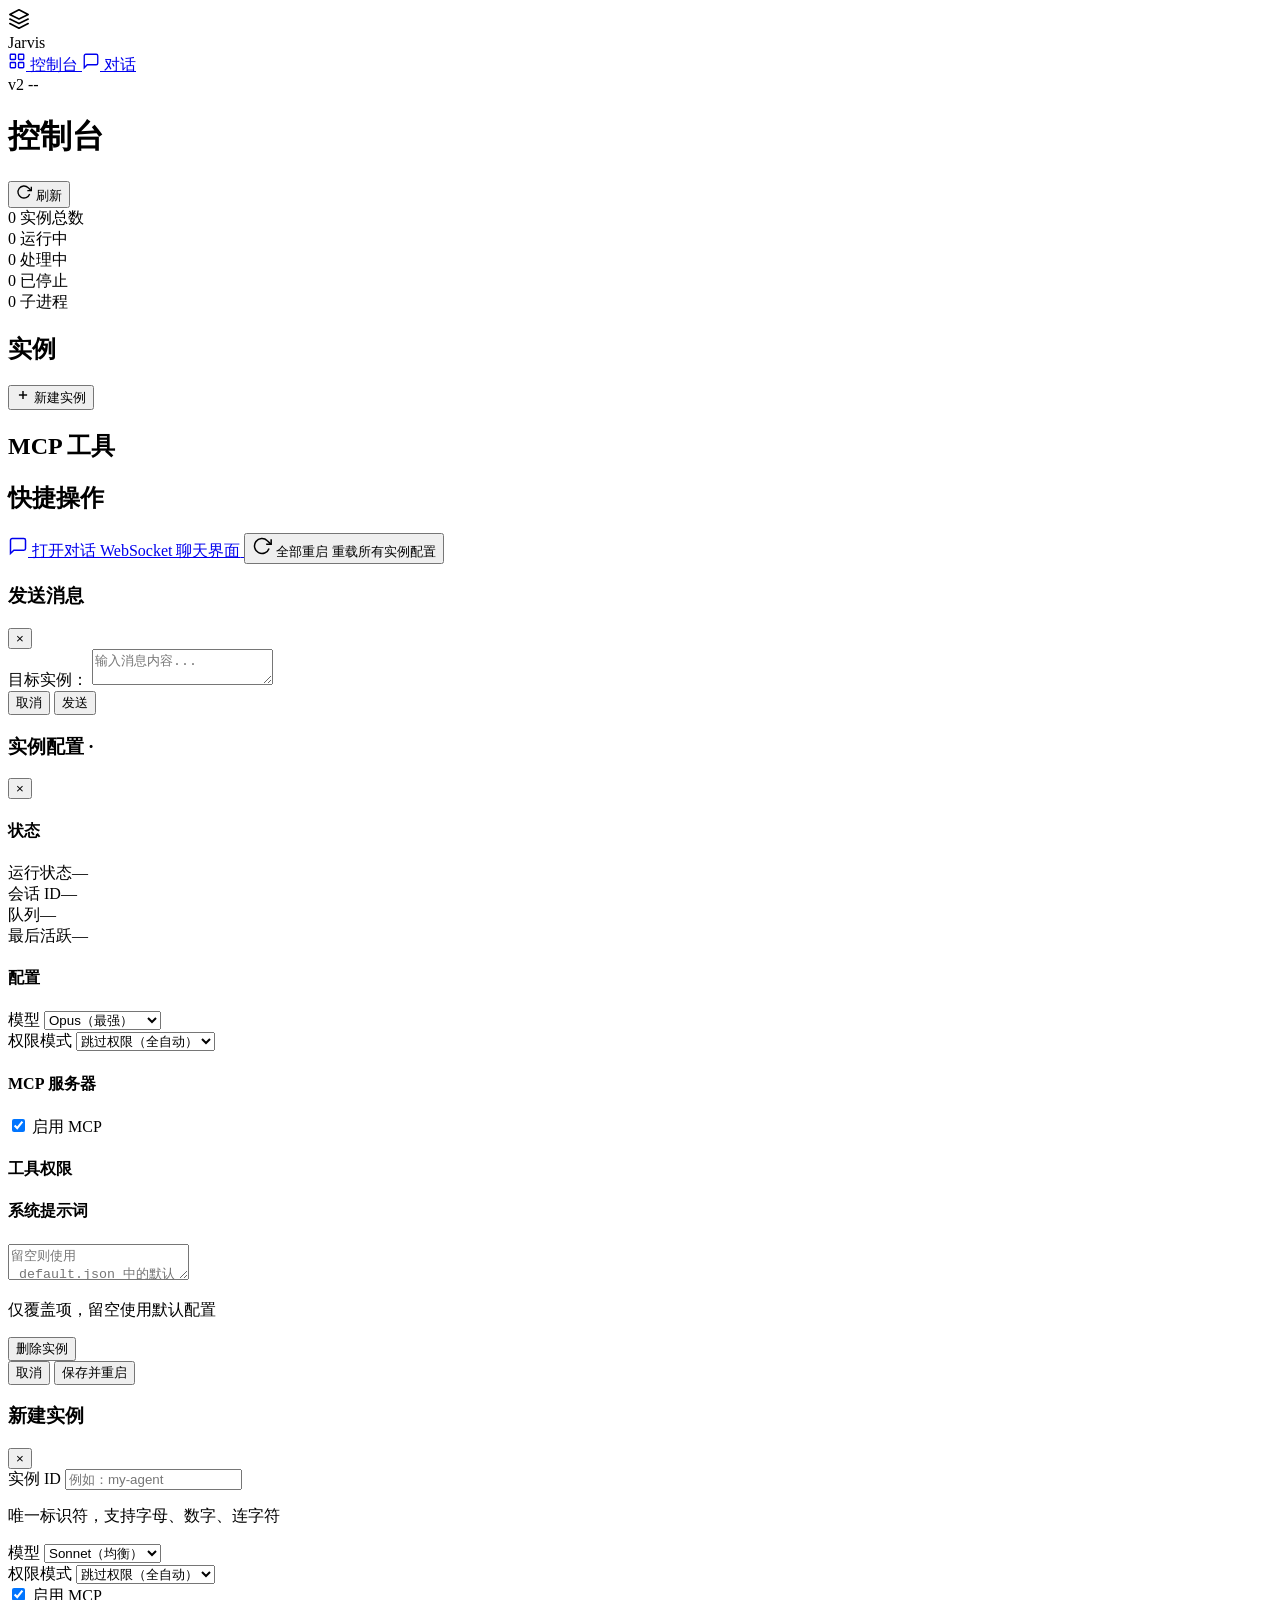
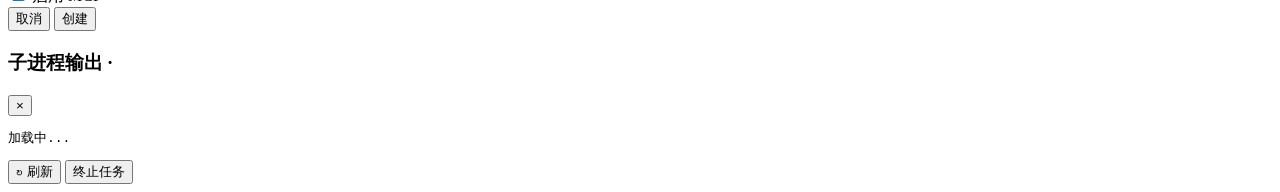
==== commit c17d6081: "feat: 实例稳定性增强 + Dashboard 子进程监控 + MCP 动态开关 核心稳定性修复： - SDK session lazy validation 预检：启动前验证 JSONL 存在性" ====
--- a/web/dashboard.html
+++ b/web/dashboard.html
@@ -74,6 +74,11 @@
                     <span class="stat-value" id="stoppedInstances">0</span>
                     <span class="stat-label">已停止</span>
                 </div>
+                <div class="stat-card">
+                    <span class="stat-dot dot-processing"></span>
+                    <span class="stat-value" id="spawnTaskCount">0</span>
+                    <span class="stat-label">子进程</span>
+                </div>
             </section>
 
             <!-- Instances Section -->
@@ -255,6 +260,23 @@
         </div>
     </div>
 
+    <!-- Output Modal -->
+    <div class="modal-overlay" id="outputModal">
+        <div class="modal modal-lg">
+            <div class="modal-header">
+                <h3>子进程输出 · <span id="outputTaskId"></span></h3>
+                <button class="modal-close" id="outputModalClose">&times;</button>
+            </div>
+            <div class="modal-body">
+                <pre class="output-content" id="outputContent">加载中...</pre>
+            </div>
+            <div class="modal-footer">
+                <button class="btn btn-ghost" id="outputRefreshBtn">↻ 刷新</button>
+                <button class="btn btn-danger" id="outputKillBtn">终止任务</button>
+            </div>
+        </div>
+    </div>
+
     <script src="/static/dashboard.js"></script>
 </body>
 </html>
